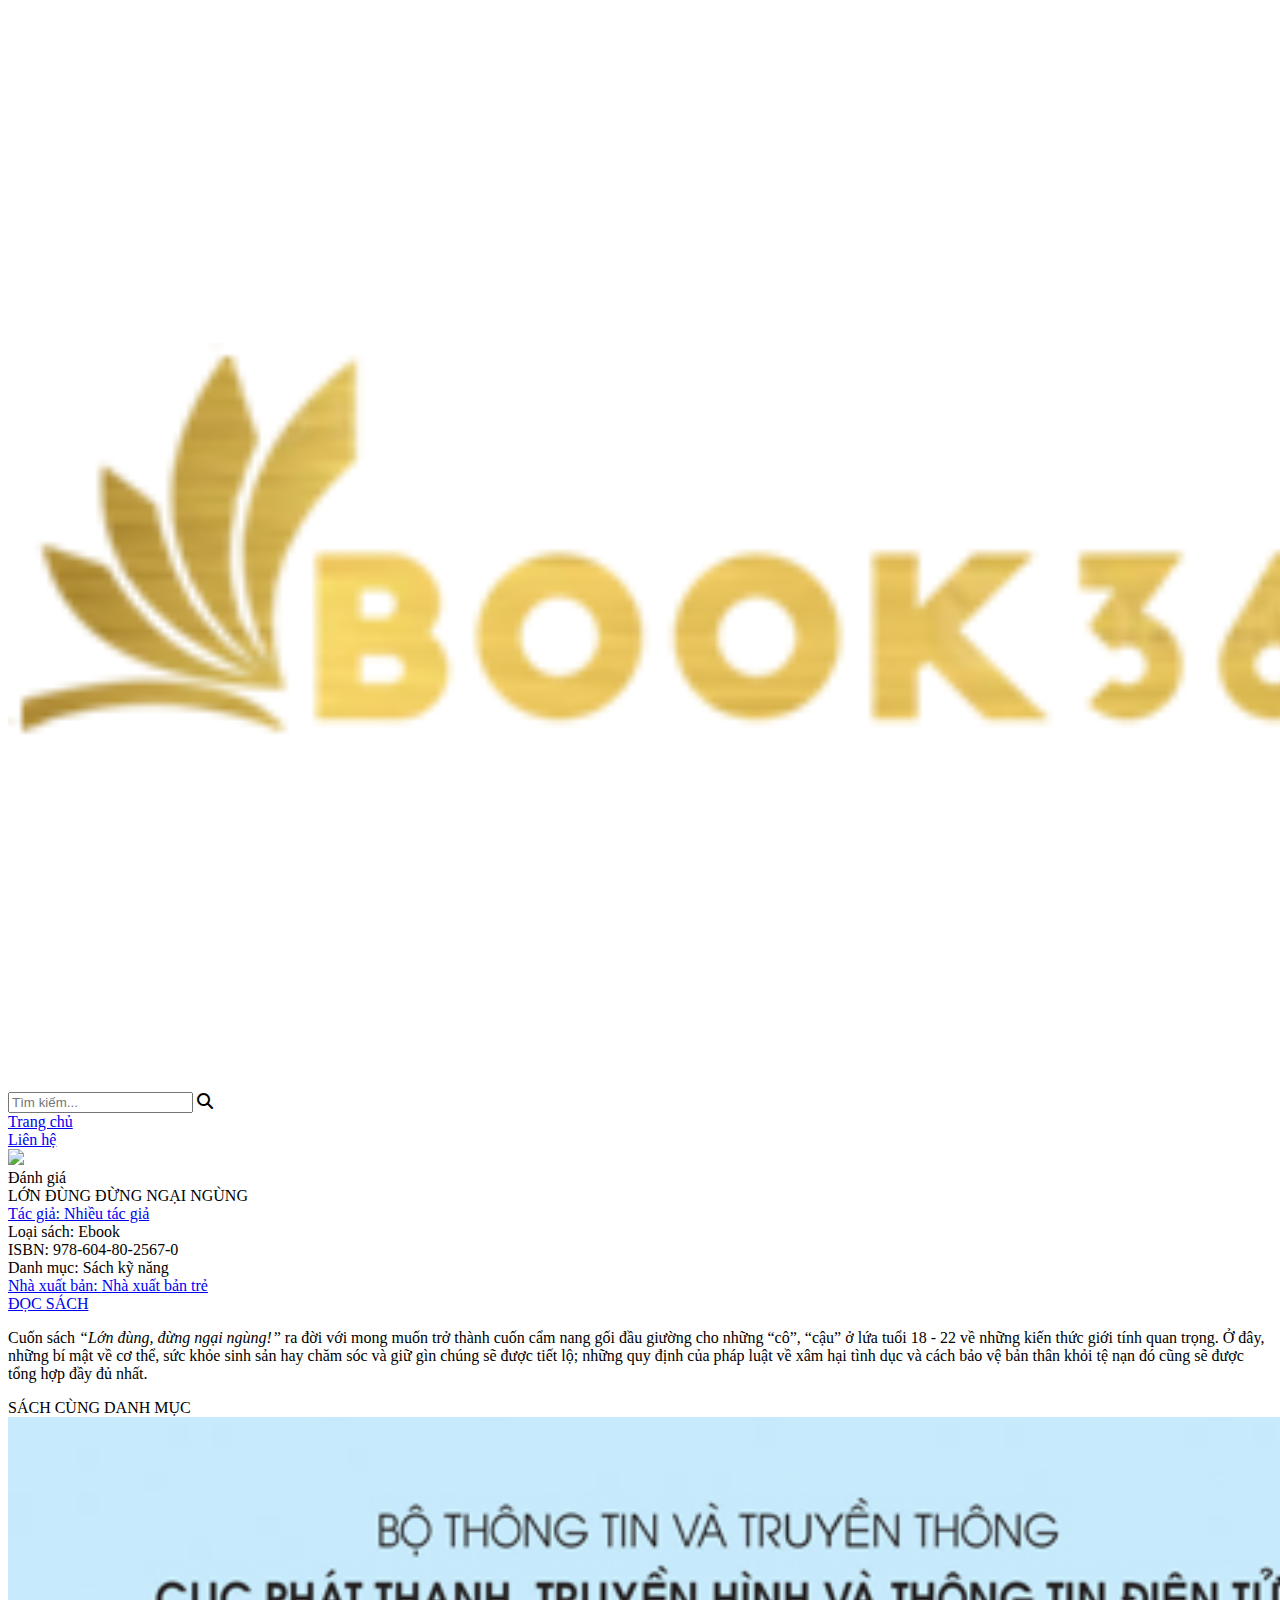
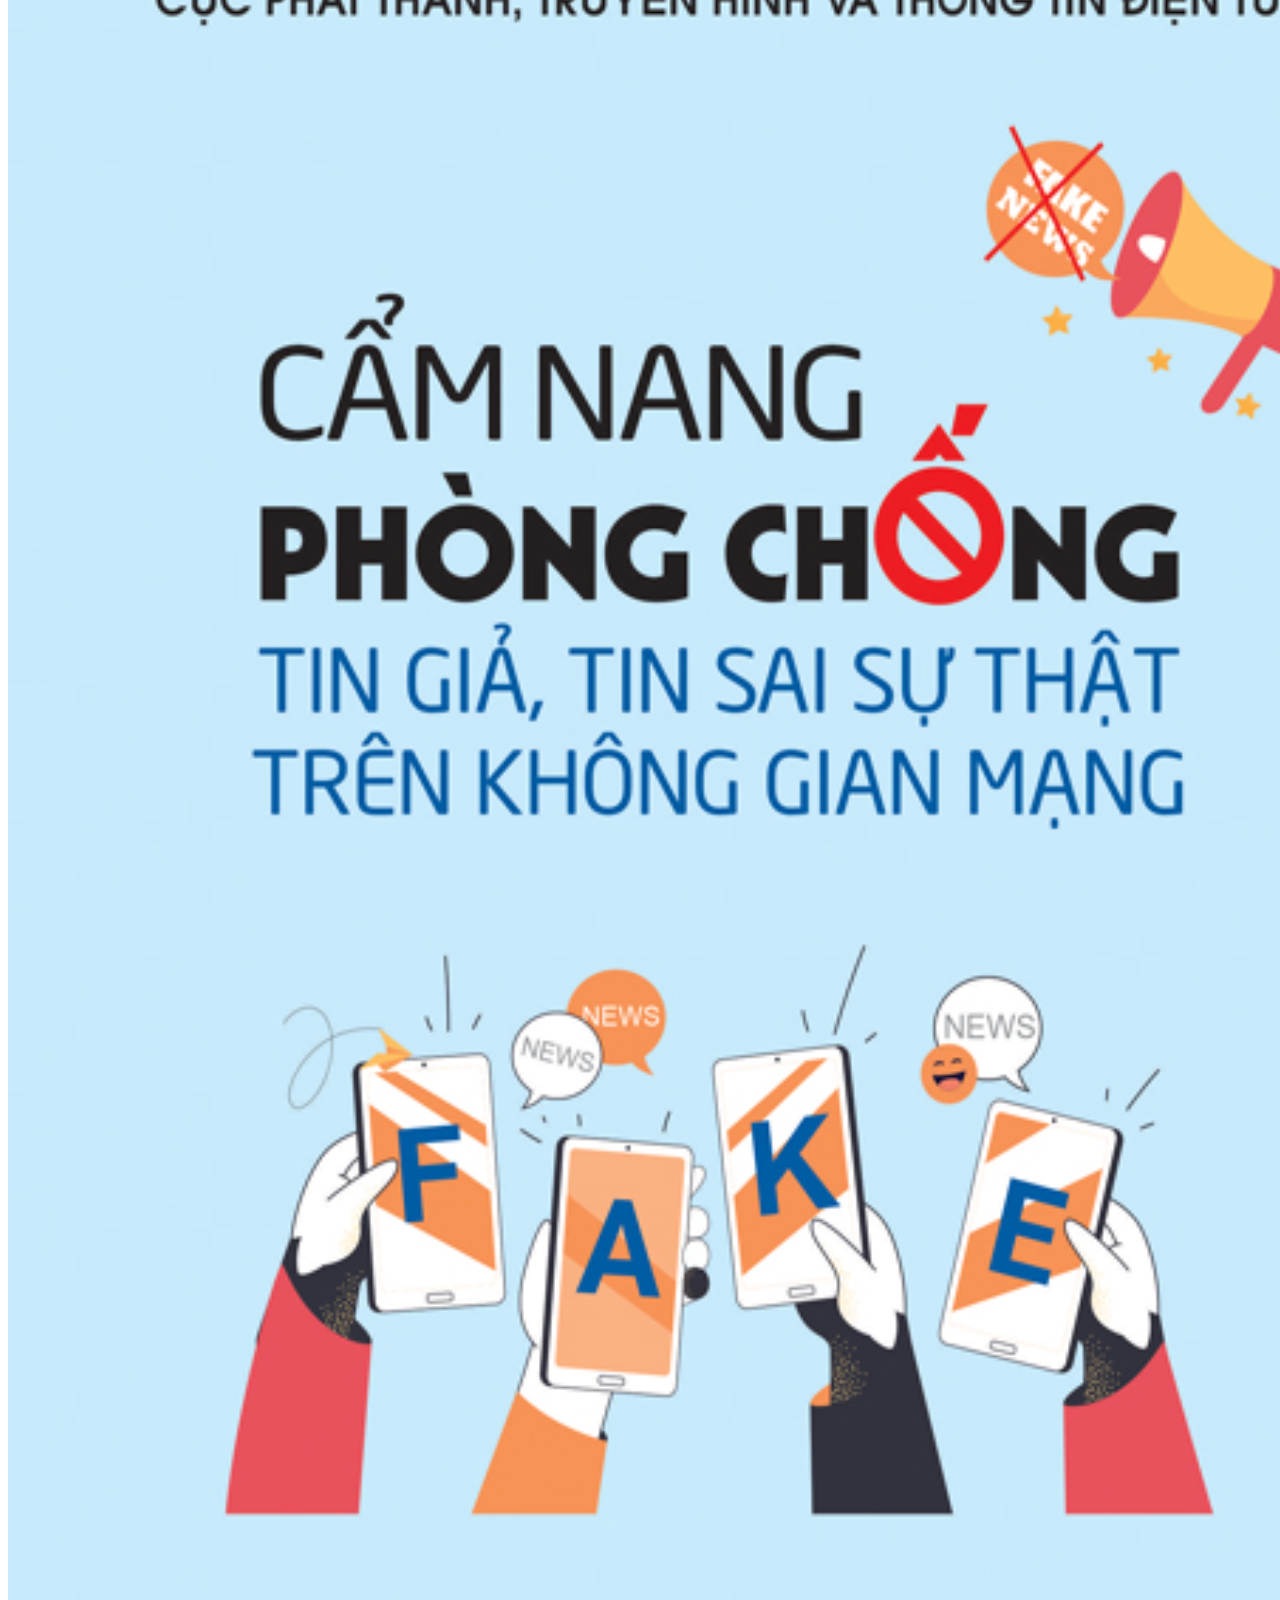
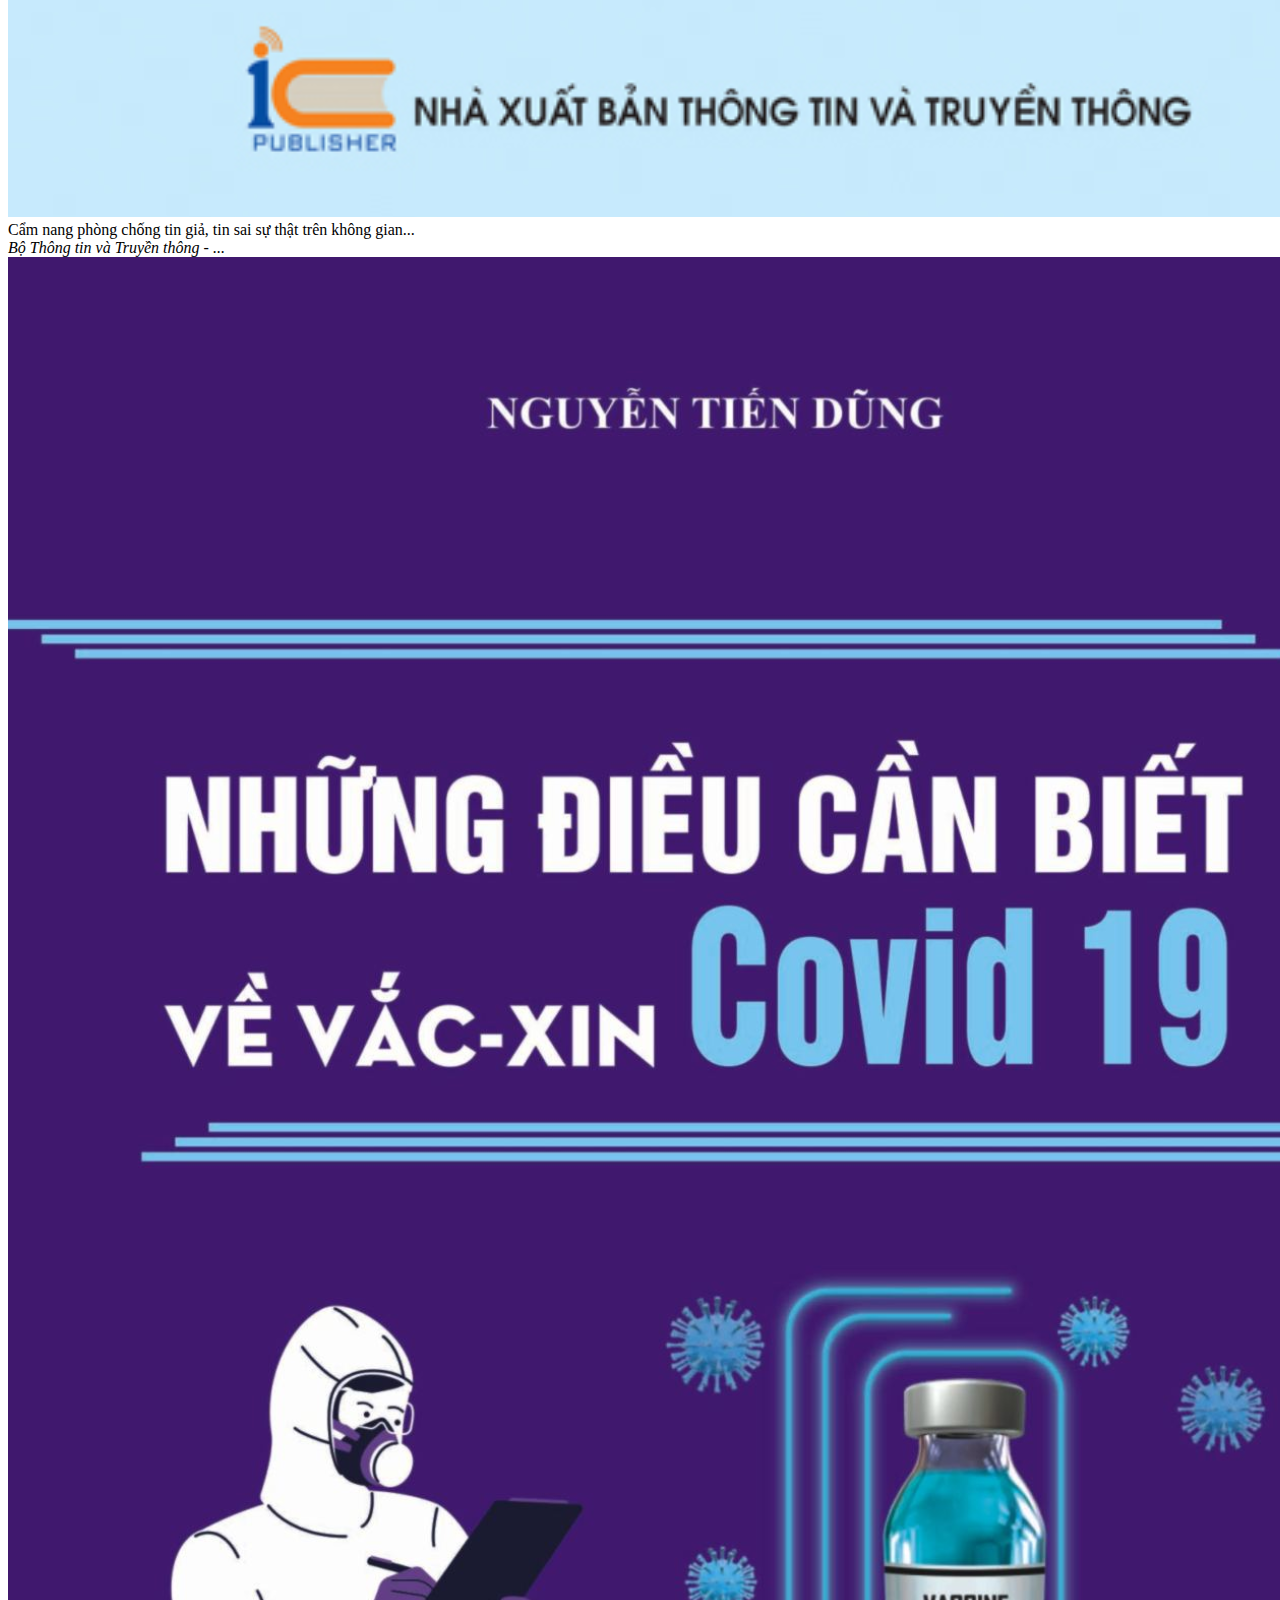
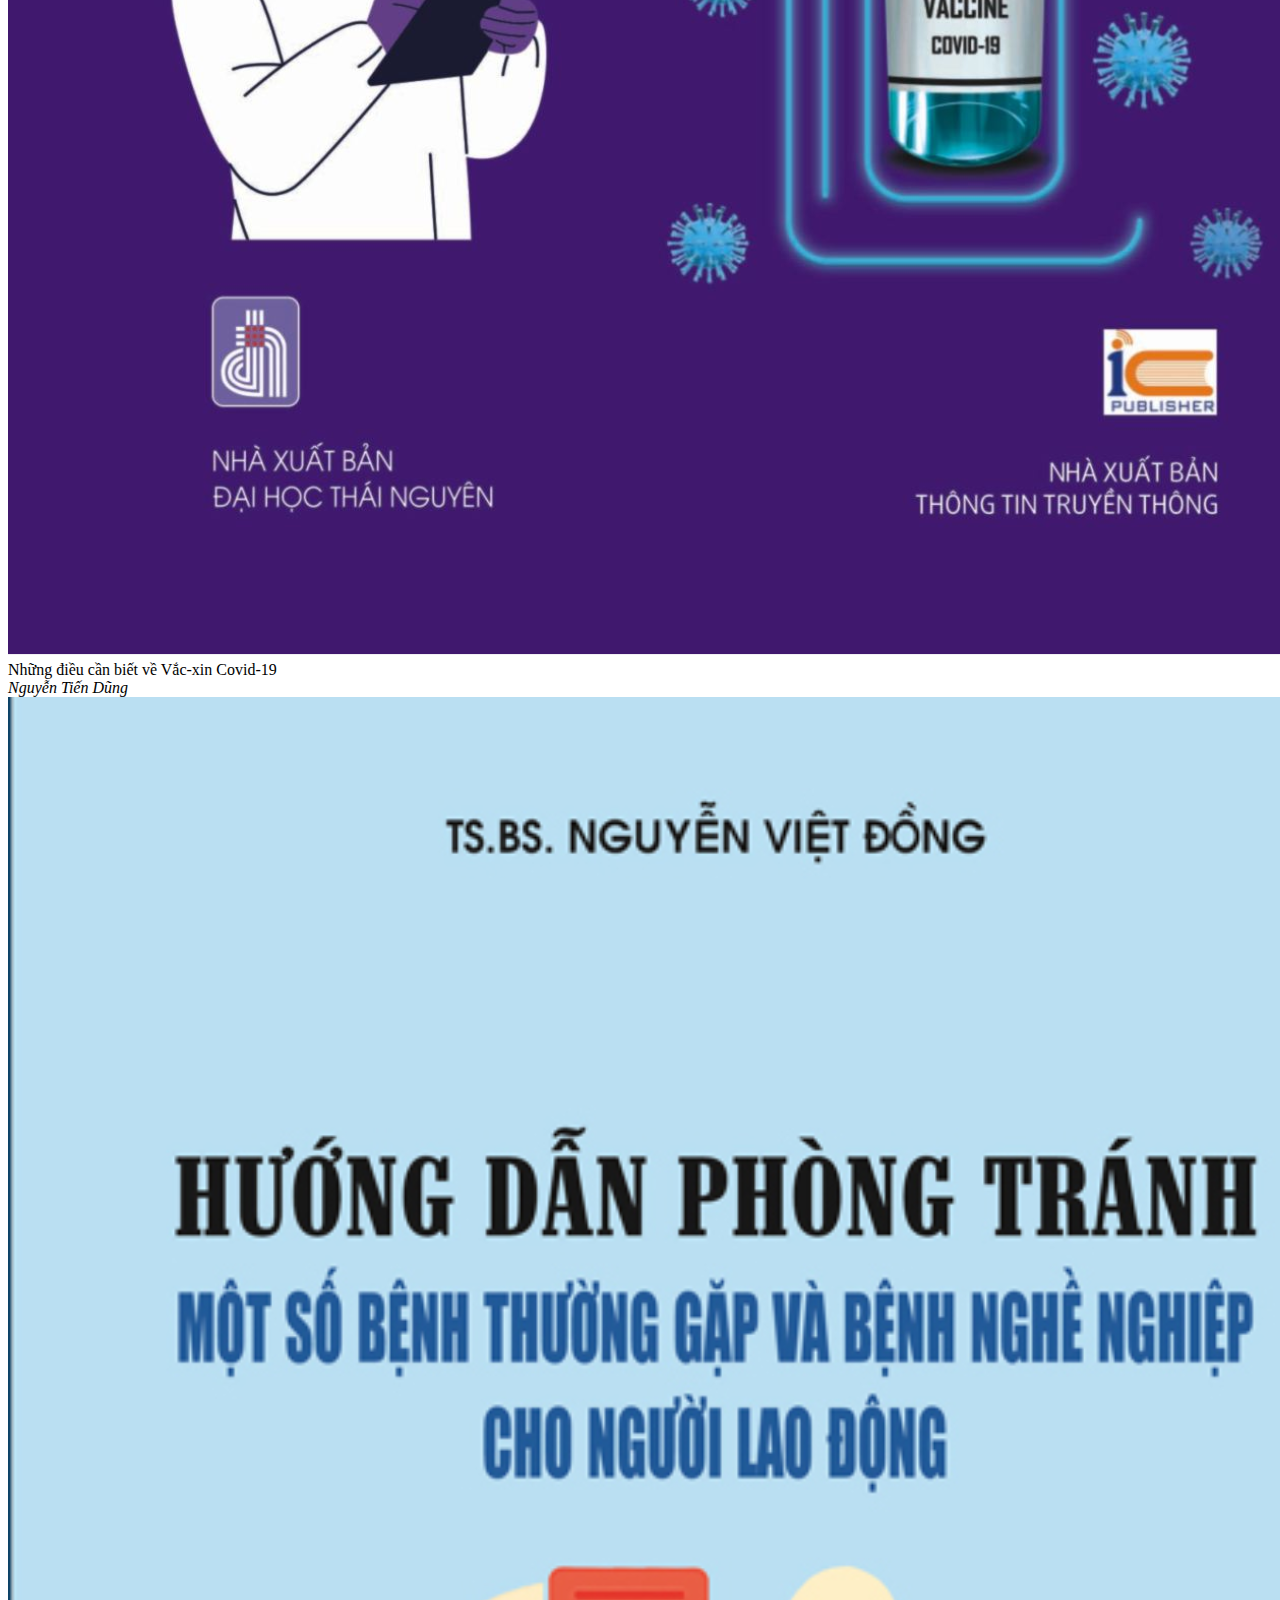
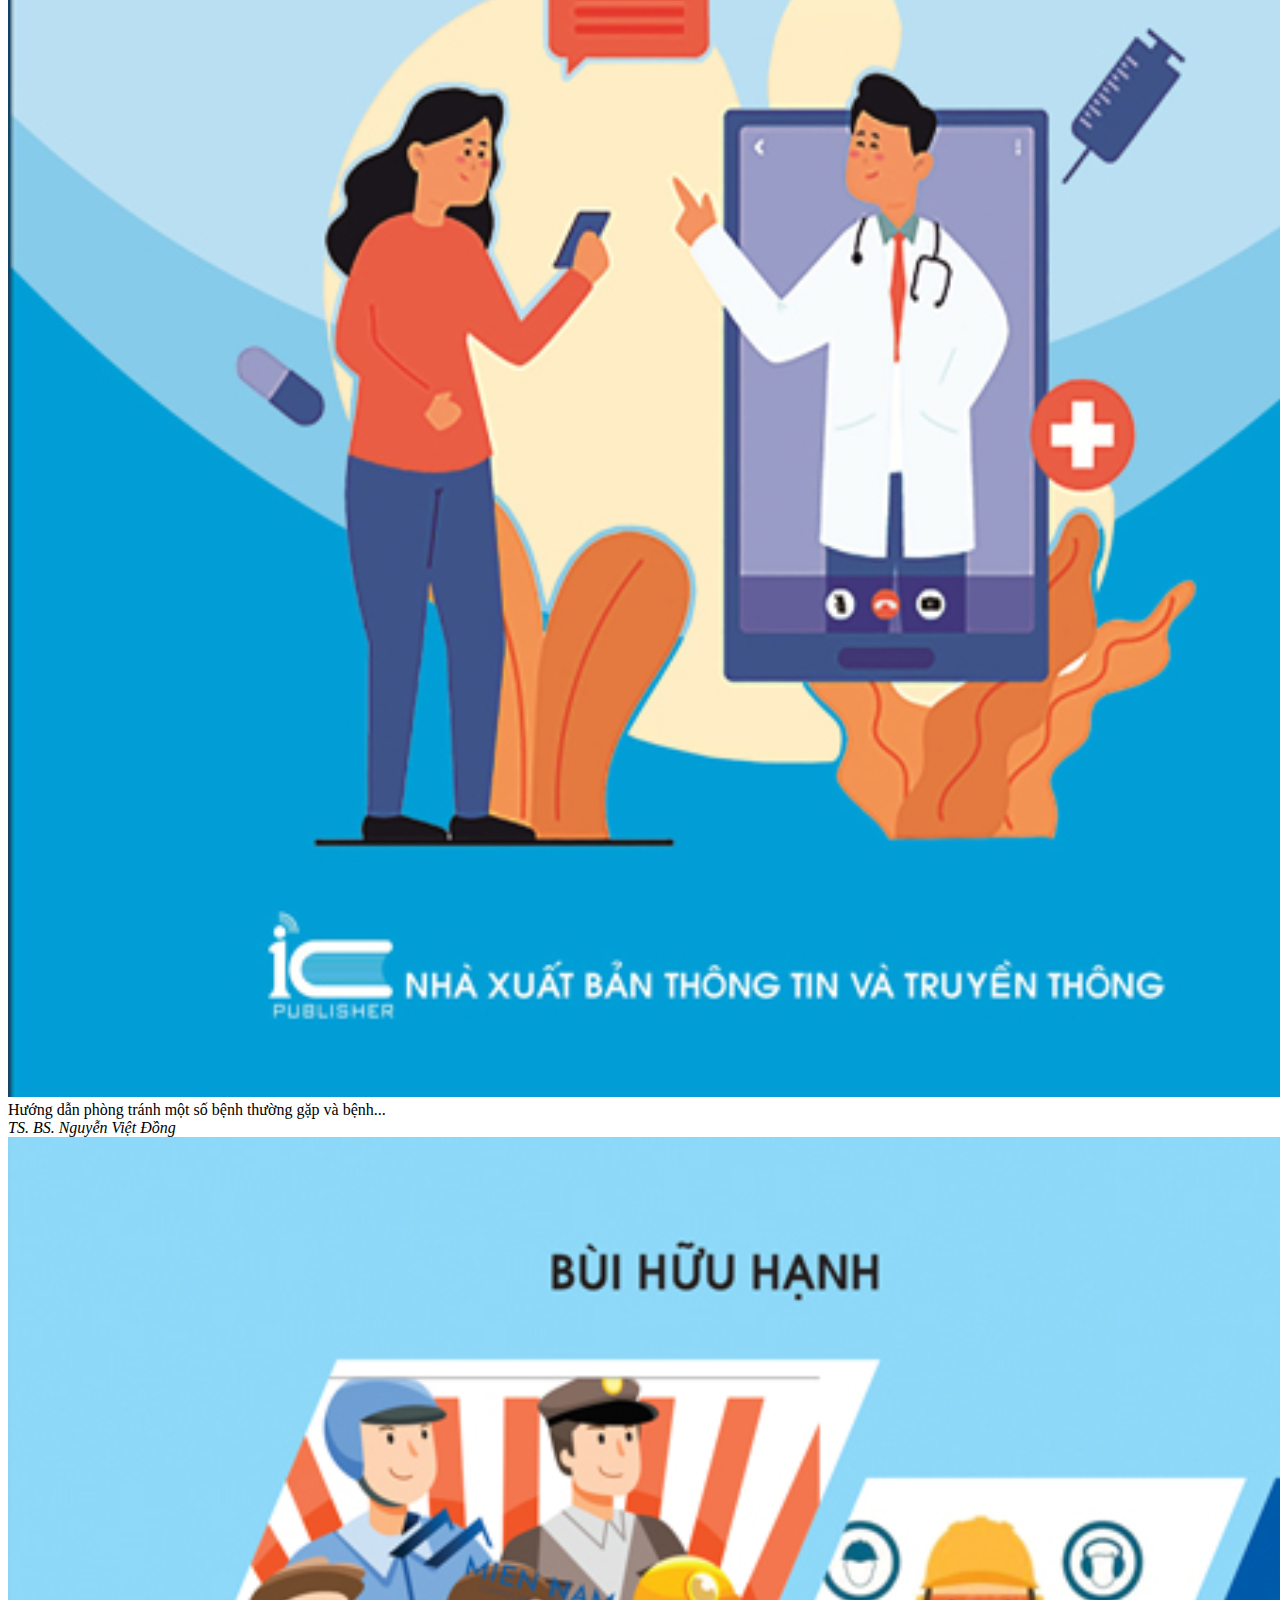
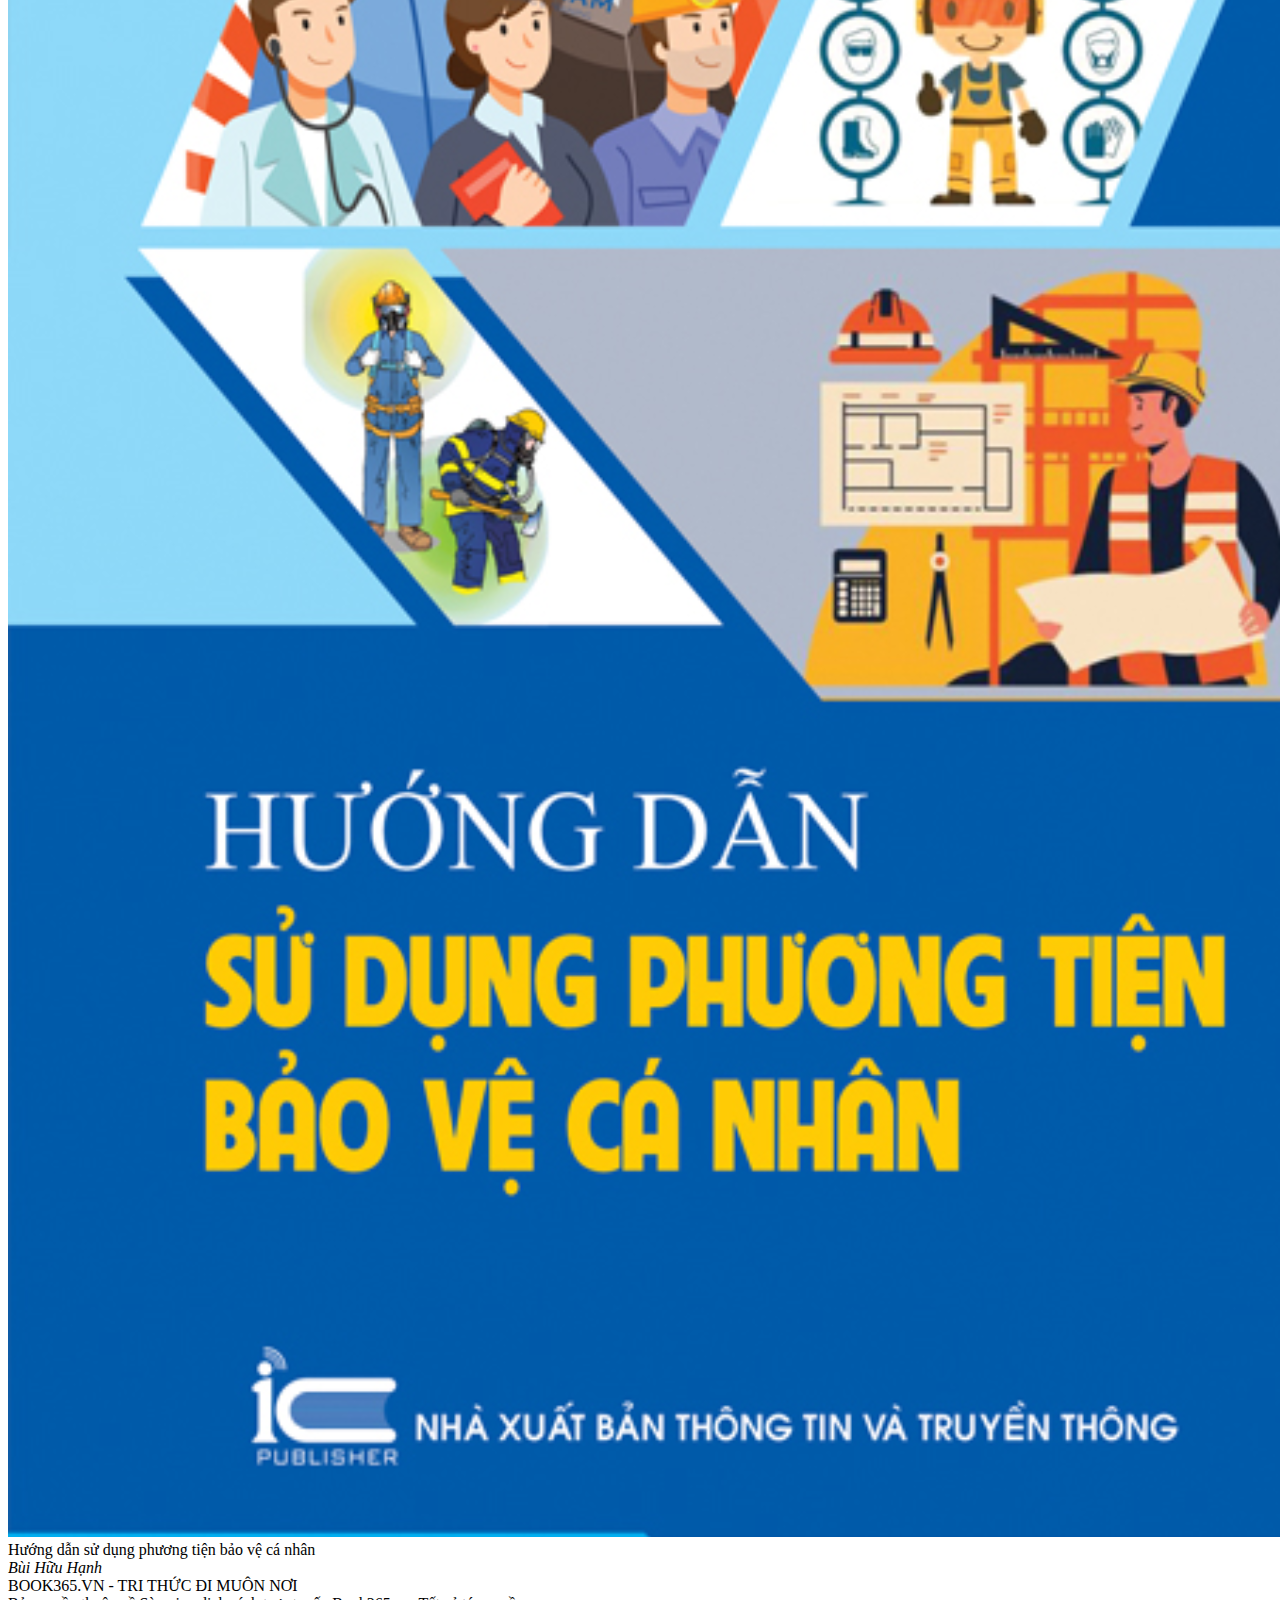
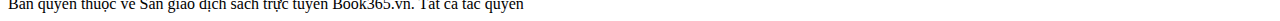
==== index.html @ 32c190b8 "feat: freelance giang ajc" ====
<!DOCTYPE html>
<html lang="en">
  <head>
    <meta charset="UTF-8" />
    <meta name="viewport" content="width=device-width, initial-scale=1.0" />
    <title>Trang chủ</title>
    <link rel="icon" type="image/x-icon" href="./packages/images/favicon.ico" />
    <link rel="stylesheet" href="./packages/css/global/icon.css" />
    <link
      rel="stylesheet"
      href="https://cdnjs.cloudflare.com/ajax/libs/font-awesome/6.4.0/css/all.min.css"
    />

    <script src="https://cdn.tailwindcss.com"></script>
  </head>

  <body>
    <div id="wrapper" class="container mx-auto">
      <div id="header" class="flex justify-between h-20 w-full">
        <div id="logo">
          <img src="./packages/images/logo.png" class="h-full" />
        </div>

        <div id="search-box" class="py-5 w-96 flex justify-center items-center">
          <input
            type="text"
            placeholder="Tìm kiếm..."
            class="w-full h-full border rounded-full px-2 border-none bg-gray-300 text-black"
          />
          <i
            class="fa-solid fa-magnifying-glass rounded-full bg-black text-white text-2xl h-full aspect-square flex justify-center items-center ml-2 cursor-pointer"
          ></i>
        </div>

        <div id="right-option" class="h-full flex justify-center items-center">
          <a href="/">
            <div
              class="px-4 py-2 bg-red-800 text-white font-bold border border-red-500 mr-2"
            >
              Trang chủ
            </div>
          </a>

          <a href="/contact.html" class="">
            <div
              class="px-4 py-2 bg-red-800 text-white font-bold border border-red-500"
            >
              Liên hệ
            </div>
          </a>
        </div>
      </div>

      <div id="container" class="w-full p-10 mt-12 rounded-xl bg-[#FFF5DA]">
        <div id="main-book" class="w-full flex">
          <div id="book-cover" class="w-1/3">
            <img src="./packages/images/cover/cover-1.png" />
            <div class="text-center mt-8">
              <span
                class="inline-block px-4 py-2 bg-gradient-to-r from-red-500 to-orange-400 text-white text-xl font-bold"
                >Đánh giá</span
              >
            </div>
          </div>

          <div id="book-info" class="ml-16 w-2/3 text-xl">
            <div class="text-4xl font-bold">LỚN ĐÙNG ĐỪNG NGẠI NGÙNG</div>

            <a href="/authors.html">
              <div class="my-3">
                Tác giả:
                <span
                  class="inline-block px-4 py-2 bg-gradient-to-r from-red-500 to-orange-400 text-white text-xl font-bold rounded-full"
                  >Nhiều tác giả</span
                >
              </div>
            </a>
            <div class="my-3">Loại sách: <span>Ebook</span></div>
            <div class="my-3">ISBN: 978-604-80-2567-0</div>
            <div class="my-3">Danh mục: Sách kỹ năng</div>

            <a href="/publisher.html">
              <div class="my-4">
                Nhà xuất bản:
                <span
                  class="inline-block px-4 py-2 bg-gradient-to-r from-red-500 to-orange-400 text-white text-xl font-bold rounded-full"
                  >Nhà xuất bản trẻ</span
                >
              </div>
            </a>

            <a href="/">
              <div
                class="inline-block my-4 px-4 py-2 bg-gradient-to-r from-orange-500 to-orange-400 text-white text-3xl font-bold rounded-full"
              >
                ĐỌC SÁCH
              </div>
            </a>

            <div>
              <p class="text-justify">
                Cuốn sách
                <i class="font-bold">“Lớn đùng, đừng ngại ngùng!” </i>ra đời với
                mong muốn trở thành cuốn cẩm nang gối đầu giường cho những “cô”,
                “cậu” ở lứa tuổi 18 - 22 về những kiến thức giới tính quan
                trọng. Ở đây, những bí mật về cơ thể, sức khỏe sinh sản hay chăm
                sóc và giữ gìn chúng sẽ được tiết lộ; những quy định của pháp
                luật về xâm hại tình dục và cách bảo vệ bản thân khỏi tệ nạn đó
                cũng sẽ được tổng hợp đầy đủ nhất.
              </p>
            </div>
          </div>
        </div>
      </div>

      <!-- For the library of this sites -->
      <div id="book-list" class="mt-16">
        <div>
          <span
            class="inline-block px-6 py-4 rounded-full bg-gradient-to-r from-red-500 to-orange-400 text-white text-3xl font-bold"
            >SÁCH CÙNG DANH MỤC</span
          >
        </div>

        <div class="flex mt-12">
          <div class="w-1/4 px-6">
            <img src="./packages/images/book-list/1.png" />
            <div class="text-xl font-semibold">
              Cẩm nang phòng chống tin giả, tin sai sự thật trên không gian...
            </div>
            <div>
              <i class="text-lg text-gray-600"
                >Bộ Thông tin và Truyền thông - ...</i
              >
            </div>
          </div>

          <div class="w-1/4 px-6">
            <img src="./packages/images/book-list/2.png" />
            <div class="text-xl font-semibold">
              Những điều cần biết về Vắc-xin Covid-19
            </div>
            <div>
              <i class="text-lg text-gray-600">Nguyễn Tiến Dũng</i>
            </div>
          </div>

          <div class="w-1/4 px-6">
            <img src="./packages/images/book-list/3.png" />
            <div class="text-xl font-semibold">
              Hướng dẫn phòng tránh một số bệnh thường gặp và bệnh...
            </div>
            <div>
              <i class="text-lg text-gray-600">TS. BS. Nguyễn Việt Đồng</i>
            </div>
          </div>

          <div class="w-1/4 px-6">
            <img src="./packages/images/book-list/4.png" />
            <div class="text-xl font-semibold">
              Hướng dẫn sử dụng phương tiện bảo vệ cá nhân
            </div>
            <div>
              <i class="text-lg text-gray-600">Bùi Hữu Hạnh</i>
            </div>
          </div>
        </div>
      </div>
    </div>

    <div
      id="footer"
      class="w-full h-40 mt-20 bg-[#FFF5DA] flex flex-col justify-center items-center text-2xl text-red-800 font-bold"
    >
      <div>BOOK365.VN - TRI THỨC ĐI MUÔN NƠI</div>
      <div>
        Bản quyền thuộc về Sàn giao dịch sách trực tuyến Book365.vn. Tất cả tác
        quyền
      </div>
    </div>
  </body>
</html>
---- packages/css/global/icon.css ----
@font-face {
  font-family: "themify";
  src: url("fonts/themify.eot?-fvbane");
  src: url("fonts/themify.eot?#iefix-fvbane") format("embedded-opentype"),
    url("fonts/themify.woff?-fvbane") format("woff"),
    url("fonts/themify.ttf?-fvbane") format("truetype"),
    url("fonts/themify.svg?-fvbane#themify") format("svg");
  font-weight: normal;
  font-style: normal;
}

[class^="ti-"],
[class*=" ti-"] {
  font-family: "themify";
  speak: none;
  font-style: normal;
  font-weight: normal;
  font-variant: normal;
  text-transform: none;
  line-height: 1;

  /* Better Font Rendering =========== */
  -webkit-font-smoothing: antialiased;
  -moz-osx-font-smoothing: grayscale;
}

.ti-wand:before {
  content: "\e600";
}
.ti-volume:before {
  content: "\e601";
}
.ti-user:before {
  content: "\e602";
}
.ti-unlock:before {
  content: "\e603";
}
.ti-unlink:before {
  content: "\e604";
}
.ti-trash:before {
  content: "\e605";
}
.ti-thought:before {
  content: "\e606";
}
.ti-target:before {
  content: "\e607";
}
.ti-tag:before {
  content: "\e608";
}
.ti-tablet:before {
  content: "\e609";
}
.ti-star:before {
  content: "\e60a";
}
.ti-spray:before {
  content: "\e60b";
}
.ti-signal:before {
  content: "\e60c";
}
.ti-shopping-cart:before {
  content: "\e60d";
}
.ti-shopping-cart-full:before {
  content: "\e60e";
}
.ti-settings:before {
  content: "\e60f";
}
.ti-search:before {
  content: "\e610";
}
.ti-zoom-in:before {
  content: "\e611";
}
.ti-zoom-out:before {
  content: "\e612";
}
.ti-cut:before {
  content: "\e613";
}
.ti-ruler:before {
  content: "\e614";
}
.ti-ruler-pencil:before {
  content: "\e615";
}
.ti-ruler-alt:before {
  content: "\e616";
}
.ti-bookmark:before {
  content: "\e617";
}
.ti-bookmark-alt:before {
  content: "\e618";
}
.ti-reload:before {
  content: "\e619";
}
.ti-plus:before {
  content: "\e61a";
}
.ti-pin:before {
  content: "\e61b";
}
.ti-pencil:before {
  content: "\e61c";
}
.ti-pencil-alt:before {
  content: "\e61d";
}
.ti-paint-roller:before {
  content: "\e61e";
}
.ti-paint-bucket:before {
  content: "\e61f";
}
.ti-na:before {
  content: "\e620";
}
.ti-mobile:before {
  content: "\e621";
}
.ti-minus:before {
  content: "\e622";
}
.ti-medall:before {
  content: "\e623";
}
.ti-medall-alt:before {
  content: "\e624";
}
.ti-marker:before {
  content: "\e625";
}
.ti-marker-alt:before {
  content: "\e626";
}
.ti-arrow-up:before {
  content: "\e627";
}
.ti-arrow-right:before {
  content: "\e628";
}
.ti-arrow-left:before {
  content: "\e629";
}
.ti-arrow-down:before {
  content: "\e62a";
}
.ti-lock:before {
  content: "\e62b";
}
.ti-location-arrow:before {
  content: "\e62c";
}
.ti-link:before {
  content: "\e62d";
}
.ti-layout:before {
  content: "\e62e";
}
.ti-layers:before {
  content: "\e62f";
}
.ti-layers-alt:before {
  content: "\e630";
}
.ti-key:before {
  content: "\e631";
}
.ti-import:before {
  content: "\e632";
}
.ti-image:before {
  content: "\e633";
}
.ti-heart:before {
  content: "\e634";
}
.ti-heart-broken:before {
  content: "\e635";
}
.ti-hand-stop:before {
  content: "\e636";
}
.ti-hand-open:before {
  content: "\e637";
}
.ti-hand-drag:before {
  content: "\e638";
}
.ti-folder:before {
  content: "\e639";
}
.ti-flag:before {
  content: "\e63a";
}
.ti-flag-alt:before {
  content: "\e63b";
}
.ti-flag-alt-2:before {
  content: "\e63c";
}
.ti-eye:before {
  content: "\e63d";
}
.ti-export:before {
  content: "\e63e";
}
.ti-exchange-vertical:before {
  content: "\e63f";
}
.ti-desktop:before {
  content: "\e640";
}
.ti-cup:before {
  content: "\e641";
}
.ti-crown:before {
  content: "\e642";
}
.ti-comments:before {
  content: "\e643";
}
.ti-comment:before {
  content: "\e644";
}
.ti-comment-alt:before {
  content: "\e645";
}
.ti-close:before {
  content: "\e646";
}
.ti-clip:before {
  content: "\e647";
}
.ti-angle-up:before {
  content: "\e648";
}
.ti-angle-right:before {
  content: "\e649";
}
.ti-angle-left:before {
  content: "\e64a";
}
.ti-angle-down:before {
  content: "\e64b";
}
.ti-check:before {
  content: "\e64c";
}
.ti-check-box:before {
  content: "\e64d";
}
.ti-camera:before {
  content: "\e64e";
}
.ti-announcement:before {
  content: "\e64f";
}
.ti-brush:before {
  content: "\e650";
}
.ti-briefcase:before {
  content: "\e651";
}
.ti-bolt:before {
  content: "\e652";
}
.ti-bolt-alt:before {
  content: "\e653";
}
.ti-blackboard:before {
  content: "\e654";
}
.ti-bag:before {
  content: "\e655";
}
.ti-move:before {
  content: "\e656";
}
.ti-arrows-vertical:before {
  content: "\e657";
}
.ti-arrows-horizontal:before {
  content: "\e658";
}
.ti-fullscreen:before {
  content: "\e659";
}
.ti-arrow-top-right:before {
  content: "\e65a";
}
.ti-arrow-top-left:before {
  content: "\e65b";
}
.ti-arrow-circle-up:before {
  content: "\e65c";
}
.ti-arrow-circle-right:before {
  content: "\e65d";
}
.ti-arrow-circle-left:before {
  content: "\e65e";
}
.ti-arrow-circle-down:before {
  content: "\e65f";
}
.ti-angle-double-up:before {
  content: "\e660";
}
.ti-angle-double-right:before {
  content: "\e661";
}
.ti-angle-double-left:before {
  content: "\e662";
}
.ti-angle-double-down:before {
  content: "\e663";
}
.ti-zip:before {
  content: "\e664";
}
.ti-world:before {
  content: "\e665";
}
.ti-wheelchair:before {
  content: "\e666";
}
.ti-view-list:before {
  content: "\e667";
}
.ti-view-list-alt:before {
  content: "\e668";
}
.ti-view-grid:before {
  content: "\e669";
}
.ti-uppercase:before {
  content: "\e66a";
}
.ti-upload:before {
  content: "\e66b";
}
.ti-underline:before {
  content: "\e66c";
}
.ti-truck:before {
  content: "\e66d";
}
.ti-timer:before {
  content: "\e66e";
}
.ti-ticket:before {
  content: "\e66f";
}
.ti-thumb-up:before {
  content: "\e670";
}
.ti-thumb-down:before {
  content: "\e671";
}
.ti-text:before {
  content: "\e672";
}
.ti-stats-up:before {
  content: "\e673";
}
.ti-stats-down:before {
  content: "\e674";
}
.ti-split-v:before {
  content: "\e675";
}
.ti-split-h:before {
  content: "\e676";
}
.ti-smallcap:before {
  content: "\e677";
}
.ti-shine:before {
  content: "\e678";
}
.ti-shift-right:before {
  content: "\e679";
}
.ti-shift-left:before {
  content: "\e67a";
}
.ti-shield:before {
  content: "\e67b";
}
.ti-notepad:before {
  content: "\e67c";
}
.ti-server:before {
  content: "\e67d";
}
.ti-quote-right:before {
  content: "\e67e";
}
.ti-quote-left:before {
  content: "\e67f";
}
.ti-pulse:before {
  content: "\e680";
}
.ti-printer:before {
  content: "\e681";
}
.ti-power-off:before {
  content: "\e682";
}
.ti-plug:before {
  content: "\e683";
}
.ti-pie-chart:before {
  content: "\e684";
}
.ti-paragraph:before {
  content: "\e685";
}
.ti-panel:before {
  content: "\e686";
}
.ti-package:before {
  content: "\e687";
}
.ti-music:before {
  content: "\e688";
}
.ti-music-alt:before {
  content: "\e689";
}
.ti-mouse:before {
  content: "\e68a";
}
.ti-mouse-alt:before {
  content: "\e68b";
}
.ti-money:before {
  content: "\e68c";
}
.ti-microphone:before {
  content: "\e68d";
}
.ti-menu:before {
  content: "\e68e";
}
.ti-menu-alt:before {
  content: "\e68f";
}
.ti-map:before {
  content: "\e690";
}
.ti-map-alt:before {
  content: "\e691";
}
.ti-loop:before {
  content: "\e692";
}
.ti-location-pin:before {
  content: "\e693";
}
.ti-list:before {
  content: "\e694";
}
.ti-light-bulb:before {
  content: "\e695";
}
.ti-Italic:before {
  content: "\e696";
}
.ti-info:before {
  content: "\e697";
}
.ti-infinite:before {
  content: "\e698";
}
.ti-id-badge:before {
  content: "\e699";
}
.ti-hummer:before {
  content: "\e69a";
}
.ti-home:before {
  content: "\e69b";
}
.ti-help:before {
  content: "\e69c";
}
.ti-headphone:before {
  content: "\e69d";
}
.ti-harddrives:before {
  content: "\e69e";
}
.ti-harddrive:before {
  content: "\e69f";
}
.ti-gift:before {
  content: "\e6a0";
}
.ti-game:before {
  content: "\e6a1";
}
.ti-filter:before {
  content: "\e6a2";
}
.ti-files:before {
  content: "\e6a3";
}
.ti-file:before {
  content: "\e6a4";
}
.ti-eraser:before {
  content: "\e6a5";
}
.ti-envelope:before {
  content: "\e6a6";
}
.ti-download:before {
  content: "\e6a7";
}
.ti-direction:before {
  content: "\e6a8";
}
.ti-direction-alt:before {
  content: "\e6a9";
}
.ti-dashboard:before {
  content: "\e6aa";
}
.ti-control-stop:before {
  content: "\e6ab";
}
.ti-control-shuffle:before {
  content: "\e6ac";
}
.ti-control-play:before {
  content: "\e6ad";
}
.ti-control-pause:before {
  content: "\e6ae";
}
.ti-control-forward:before {
  content: "\e6af";
}
.ti-control-backward:before {
  content: "\e6b0";
}
.ti-cloud:before {
  content: "\e6b1";
}
.ti-cloud-up:before {
  content: "\e6b2";
}
.ti-cloud-down:before {
  content: "\e6b3";
}
.ti-clipboard:before {
  content: "\e6b4";
}
.ti-car:before {
  content: "\e6b5";
}
.ti-calendar:before {
  content: "\e6b6";
}
.ti-book:before {
  content: "\e6b7";
}
.ti-bell:before {
  content: "\e6b8";
}
.ti-basketball:before {
  content: "\e6b9";
}
.ti-bar-chart:before {
  content: "\e6ba";
}
.ti-bar-chart-alt:before {
  content: "\e6bb";
}
.ti-back-right:before {
  content: "\e6bc";
}
.ti-back-left:before {
  content: "\e6bd";
}
.ti-arrows-corner:before {
  content: "\e6be";
}
.ti-archive:before {
  content: "\e6bf";
}
.ti-anchor:before {
  content: "\e6c0";
}
.ti-align-right:before {
  content: "\e6c1";
}
.ti-align-left:before {
  content: "\e6c2";
}
.ti-align-justify:before {
  content: "\e6c3";
}
.ti-align-center:before {
  content: "\e6c4";
}
.ti-alert:before {
  content: "\e6c5";
}
.ti-alarm-clock:before {
  content: "\e6c6";
}
.ti-agenda:before {
  content: "\e6c7";
}
.ti-write:before {
  content: "\e6c8";
}
.ti-window:before {
  content: "\e6c9";
}
.ti-widgetized:before {
  content: "\e6ca";
}
.ti-widget:before {
  content: "\e6cb";
}
.ti-widget-alt:before {
  content: "\e6cc";
}
.ti-wallet:before {
  content: "\e6cd";
}
.ti-video-clapper:before {
  content: "\e6ce";
}
.ti-video-camera:before {
  content: "\e6cf";
}
.ti-vector:before {
  content: "\e6d0";
}
.ti-themify-logo:before {
  content: "\e6d1";
}
.ti-themify-favicon:before {
  content: "\e6d2";
}
.ti-themify-favicon-alt:before {
  content: "\e6d3";
}
.ti-support:before {
  content: "\e6d4";
}
.ti-stamp:before {
  content: "\e6d5";
}
.ti-split-v-alt:before {
  content: "\e6d6";
}
.ti-slice:before {
  content: "\e6d7";
}
.ti-shortcode:before {
  content: "\e6d8";
}
.ti-shift-right-alt:before {
  content: "\e6d9";
}
.ti-shift-left-alt:before {
  content: "\e6da";
}
.ti-ruler-alt-2:before {
  content: "\e6db";
}
.ti-receipt:before {
  content: "\e6dc";
}
.ti-pin2:before {
  content: "\e6dd";
}
.ti-pin-alt:before {
  content: "\e6de";
}
.ti-pencil-alt2:before {
  content: "\e6df";
}
.ti-palette:before {
  content: "\e6e0";
}
.ti-more:before {
  content: "\e6e1";
}
.ti-more-alt:before {
  content: "\e6e2";
}
.ti-microphone-alt:before {
  content: "\e6e3";
}
.ti-magnet:before {
  content: "\e6e4";
}
.ti-line-double:before {
  content: "\e6e5";
}
.ti-line-dotted:before {
  content: "\e6e6";
}
.ti-line-dashed:before {
  content: "\e6e7";
}
.ti-layout-width-full:before {
  content: "\e6e8";
}
.ti-layout-width-default:before {
  content: "\e6e9";
}
.ti-layout-width-default-alt:before {
  content: "\e6ea";
}
.ti-layout-tab:before {
  content: "\e6eb";
}
.ti-layout-tab-window:before {
  content: "\e6ec";
}
.ti-layout-tab-v:before {
  content: "\e6ed";
}
.ti-layout-tab-min:before {
  content: "\e6ee";
}
.ti-layout-slider:before {
  content: "\e6ef";
}
.ti-layout-slider-alt:before {
  content: "\e6f0";
}
.ti-layout-sidebar-right:before {
  content: "\e6f1";
}
.ti-layout-sidebar-none:before {
  content: "\e6f2";
}
.ti-layout-sidebar-left:before {
  content: "\e6f3";
}
.ti-layout-placeholder:before {
  content: "\e6f4";
}
.ti-layout-menu:before {
  content: "\e6f5";
}
.ti-layout-menu-v:before {
  content: "\e6f6";
}
.ti-layout-menu-separated:before {
  content: "\e6f7";
}
.ti-layout-menu-full:before {
  content: "\e6f8";
}
.ti-layout-media-right-alt:before {
  content: "\e6f9";
}
.ti-layout-media-right:before {
  content: "\e6fa";
}
.ti-layout-media-overlay:before {
  content: "\e6fb";
}
.ti-layout-media-overlay-alt:before {
  content: "\e6fc";
}
.ti-layout-media-overlay-alt-2:before {
  content: "\e6fd";
}
.ti-layout-media-left-alt:before {
  content: "\e6fe";
}
.ti-layout-media-left:before {
  content: "\e6ff";
}
.ti-layout-media-center-alt:before {
  content: "\e700";
}
.ti-layout-media-center:before {
  content: "\e701";
}
.ti-layout-list-thumb:before {
  content: "\e702";
}
.ti-layout-list-thumb-alt:before {
  content: "\e703";
}
.ti-layout-list-post:before {
  content: "\e704";
}
.ti-layout-list-large-image:before {
  content: "\e705";
}
.ti-layout-line-solid:before {
  content: "\e706";
}
.ti-layout-grid4:before {
  content: "\e707";
}
.ti-layout-grid3:before {
  content: "\e708";
}
.ti-layout-grid2:before {
  content: "\e709";
}
.ti-layout-grid2-thumb:before {
  content: "\e70a";
}
.ti-layout-cta-right:before {
  content: "\e70b";
}
.ti-layout-cta-left:before {
  content: "\e70c";
}
.ti-layout-cta-center:before {
  content: "\e70d";
}
.ti-layout-cta-btn-right:before {
  content: "\e70e";
}
.ti-layout-cta-btn-left:before {
  content: "\e70f";
}
.ti-layout-column4:before {
  content: "\e710";
}
.ti-layout-column3:before {
  content: "\e711";
}
.ti-layout-column2:before {
  content: "\e712";
}
.ti-layout-accordion-separated:before {
  content: "\e713";
}
.ti-layout-accordion-merged:before {
  content: "\e714";
}
.ti-layout-accordion-list:before {
  content: "\e715";
}
.ti-ink-pen:before {
  content: "\e716";
}
.ti-info-alt:before {
  content: "\e717";
}
.ti-help-alt:before {
  content: "\e718";
}
.ti-headphone-alt:before {
  content: "\e719";
}
.ti-hand-point-up:before {
  content: "\e71a";
}
.ti-hand-point-right:before {
  content: "\e71b";
}
.ti-hand-point-left:before {
  content: "\e71c";
}
.ti-hand-point-down:before {
  content: "\e71d";
}
.ti-gallery:before {
  content: "\e71e";
}
.ti-face-smile:before {
  content: "\e71f";
}
.ti-face-sad:before {
  content: "\e720";
}
.ti-credit-card:before {
  content: "\e721";
}
.ti-control-skip-forward:before {
  content: "\e722";
}
.ti-control-skip-backward:before {
  content: "\e723";
}
.ti-control-record:before {
  content: "\e724";
}
.ti-control-eject:before {
  content: "\e725";
}
.ti-comments-smiley:before {
  content: "\e726";
}
.ti-brush-alt:before {
  content: "\e727";
}
.ti-youtube:before {
  content: "\e728";
}
.ti-vimeo:before {
  content: "\e729";
}
.ti-twitter:before {
  content: "\e72a";
}
.ti-time:before {
  content: "\e72b";
}
.ti-tumblr:before {
  content: "\e72c";
}
.ti-skype:before {
  content: "\e72d";
}
.ti-share:before {
  content: "\e72e";
}
.ti-share-alt:before {
  content: "\e72f";
}
.ti-rocket:before {
  content: "\e730";
}
.ti-pinterest:before {
  content: "\e731";
}
.ti-new-window:before {
  content: "\e732";
}
.ti-microsoft:before {
  content: "\e733";
}
.ti-list-ol:before {
  content: "\e734";
}
.ti-linkedin:before {
  content: "\e735";
}
.ti-layout-sidebar-2:before {
  content: "\e736";
}
.ti-layout-grid4-alt:before {
  content: "\e737";
}
.ti-layout-grid3-alt:before {
  content: "\e738";
}
.ti-layout-grid2-alt:before {
  content: "\e739";
}
.ti-layout-column4-alt:before {
  content: "\e73a";
}
.ti-layout-column3-alt:before {
  content: "\e73b";
}
.ti-layout-column2-alt:before {
  content: "\e73c";
}
.ti-instagram:before {
  content: "\e73d";
}
.ti-google:before {
  content: "\e73e";
}
.ti-github:before {
  content: "\e73f";
}
.ti-flickr:before {
  content: "\e740";
}
.ti-facebook:before {
  content: "\e741";
}
.ti-dropbox:before {
  content: "\e742";
}
.ti-dribbble:before {
  content: "\e743";
}
.ti-apple:before {
  content: "\e744";
}
.ti-android:before {
  content: "\e745";
}
.ti-save:before {
  content: "\e746";
}
.ti-save-alt:before {
  content: "\e747";
}
.ti-yahoo:before {
  content: "\e748";
}
.ti-wordpress:before {
  content: "\e749";
}
.ti-vimeo-alt:before {
  content: "\e74a";
}
.ti-twitter-alt:before {
  content: "\e74b";
}
.ti-tumblr-alt:before {
  content: "\e74c";
}
.ti-trello:before {
  content: "\e74d";
}
.ti-stack-overflow:before {
  content: "\e74e";
}
.ti-soundcloud:before {
  content: "\e74f";
}
.ti-sharethis:before {
  content: "\e750";
}
.ti-sharethis-alt:before {
  content: "\e751";
}
.ti-reddit:before {
  content: "\e752";
}
.ti-pinterest-alt:before {
  content: "\e753";
}
.ti-microsoft-alt:before {
  content: "\e754";
}
.ti-linux:before {
  content: "\e755";
}
.ti-jsfiddle:before {
  content: "\e756";
}
.ti-joomla:before {
  content: "\e757";
}
.ti-html5:before {
  content: "\e758";
}
.ti-flickr-alt:before {
  content: "\e759";
}
.ti-email:before {
  content: "\e75a";
}
.ti-drupal:before {
  content: "\e75b";
}
.ti-dropbox-alt:before {
  content: "\e75c";
}
.ti-css3:before {
  content: "\e75d";
}
.ti-rss:before {
  content: "\e75e";
}
.ti-rss-alt:before {
  content: "\e75f";
}
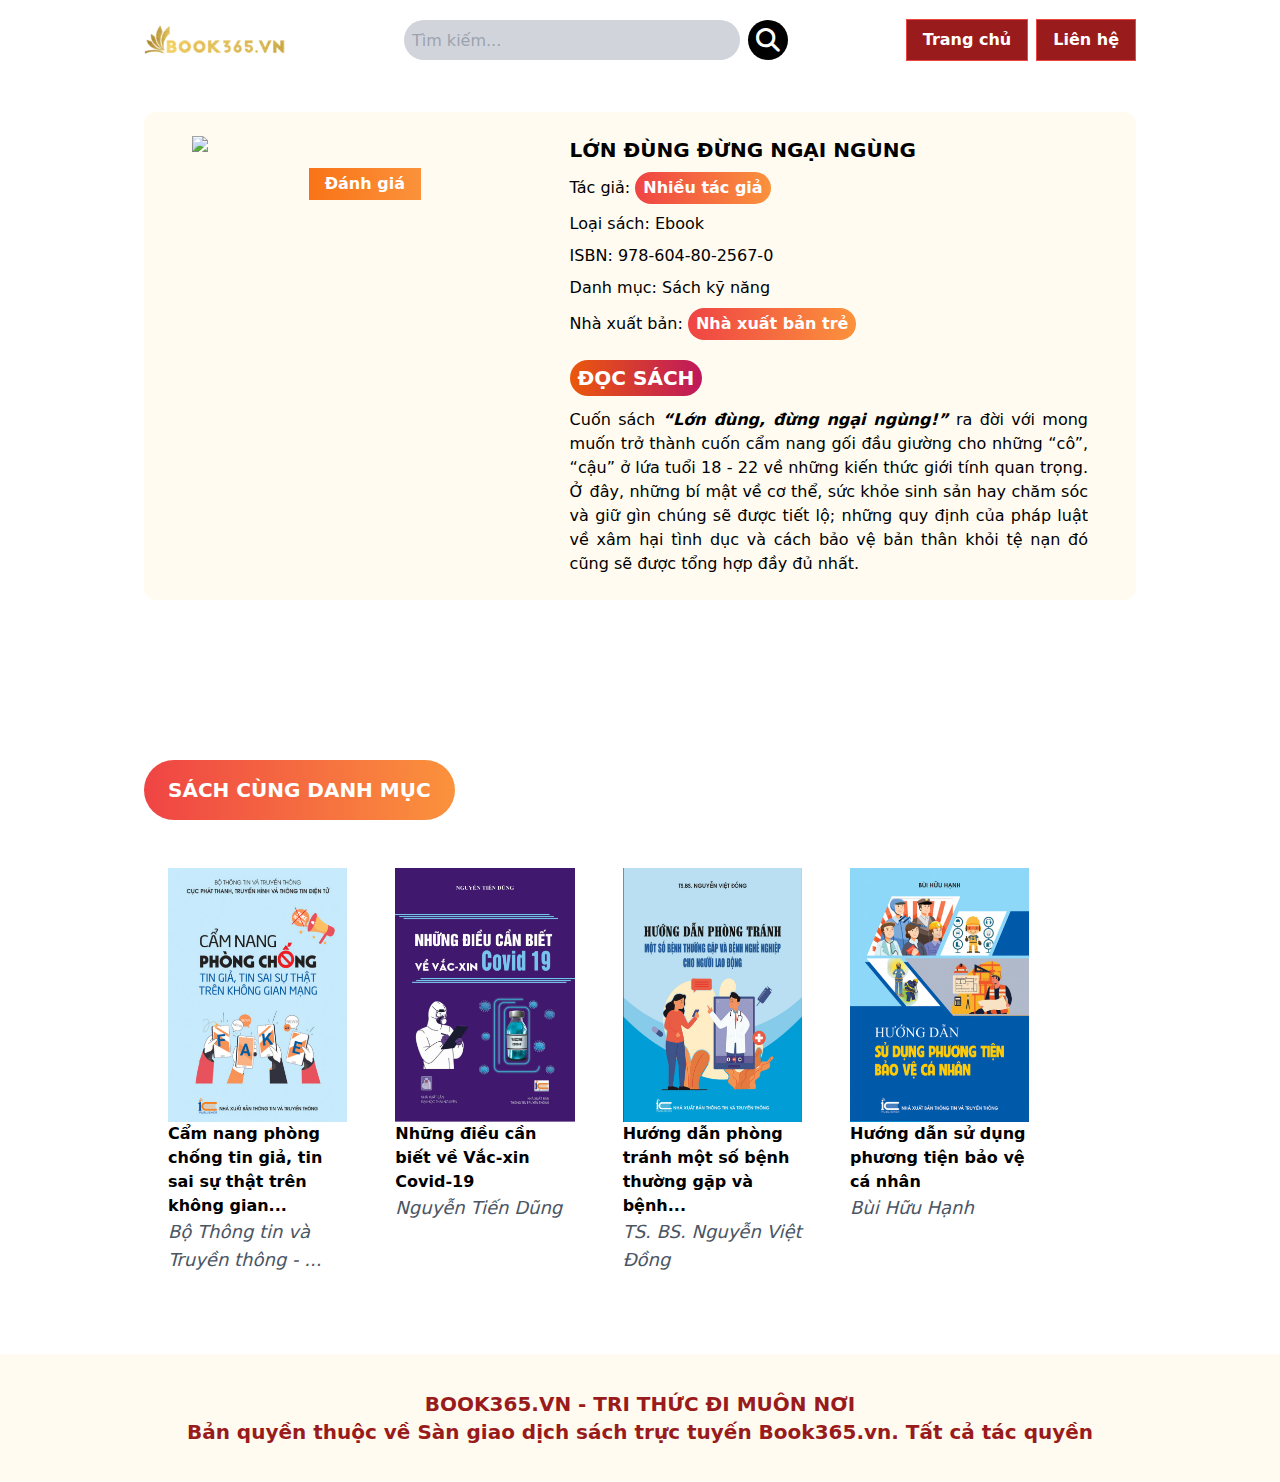
==== commit 4df0807e: "change tailwind" ====
--- a/index.html
+++ b/index.html
@@ -11,11 +11,11 @@
       href="https://cdnjs.cloudflare.com/ajax/libs/font-awesome/6.4.0/css/all.min.css"
     />
 
-    <script src="https://cdn.tailwindcss.com"></script>
+    <script src="./tailwindcss.js"></script>
   </head>
 
   <body>
-    <div id="wrapper" class="container mx-auto">
+    <div id="wrapper" class="mx-12 lg:mx-24 xl:mx-36">
       <div id="header" class="flex justify-between h-20 w-full">
         <div id="logo">
           <img src="./packages/images/logo.png" class="h-full" />
@@ -33,7 +33,7 @@
         </div>
 
         <div id="right-option" class="h-full flex justify-center items-center">
-          <a href="/">
+          <a href="../../index.html">
             <div
               class="px-4 py-2 bg-red-800 text-white font-bold border border-red-500 mr-2"
             >
@@ -41,7 +41,7 @@
             </div>
           </a>
 
-          <a href="/contact.html" class="">
+          <a href="./contact.html" class="">
             <div
               class="px-4 py-2 bg-red-800 text-white font-bold border border-red-500"
             >
@@ -51,47 +51,55 @@
         </div>
       </div>
 
-      <div id="container" class="w-full p-10 mt-12 rounded-xl bg-[#FFF5DA]">
+      <div
+        id="container"
+        class="w-full p-6 px-12 2xl:px-20 mb-40 mt-8 rounded-xl bg-[#fffbf0]"
+      >
         <div id="main-book" class="w-full flex">
-          <div id="book-cover" class="w-1/3">
+          <div id="book-cover" class="w-2/5 2xl:w-1/3">
             <img src="./packages/images/cover/cover-1.png" />
-            <div class="text-center mt-8">
+            <div class="text-center mt-4">
               <span
-                class="inline-block px-4 py-2 bg-gradient-to-r from-red-500 to-orange-400 text-white text-xl font-bold"
+                class="inline-block px-4 py-1 text-base 2xl:text-xl bg-gradient-to-r from-orange-500 to-orange-400 text-white font-bold"
                 >Đánh giá</span
               >
             </div>
           </div>
 
-          <div id="book-info" class="ml-16 w-2/3 text-xl">
-            <div class="text-4xl font-bold">LỚN ĐÙNG ĐỪNG NGẠI NGÙNG</div>
+          <div
+            id="book-info"
+            class="ml-8 2xl:ml-16 w-3/5 2xl:w-2/3 text-md 2xl:text-xl"
+          >
+            <div class="text-xl 2xl:text-3xl font-bold">
+              LỚN ĐÙNG ĐỪNG NGẠI NGÙNG
+            </div>
 
-            <a href="/authors.html">
-              <div class="my-3">
+            <a href="./authors.html">
+              <div class="my-2">
                 Tác giả:
                 <span
-                  class="inline-block px-4 py-2 bg-gradient-to-r from-red-500 to-orange-400 text-white text-xl font-bold rounded-full"
+                  class="inline-block px-2 py-1 2xl:px-3 2xl:py-1 text-base 2xl:text-xl bg-gradient-to-r from-red-500 to-orange-400 text-white font-bold rounded-full"
                   >Nhiều tác giả</span
                 >
               </div>
             </a>
-            <div class="my-3">Loại sách: <span>Ebook</span></div>
-            <div class="my-3">ISBN: 978-604-80-2567-0</div>
-            <div class="my-3">Danh mục: Sách kỹ năng</div>
+            <div class="my-2">Loại sách: <span>Ebook</span></div>
+            <div class="my-2">ISBN: 978-604-80-2567-0</div>
+            <div class="my-2">Danh mục: Sách kỹ năng</div>
 
-            <a href="/publisher.html">
-              <div class="my-4">
+            <a href="./publisher.html">
+              <div class="my-2 2xl:my-4">
                 Nhà xuất bản:
                 <span
-                  class="inline-block px-4 py-2 bg-gradient-to-r from-red-500 to-orange-400 text-white text-xl font-bold rounded-full"
+                  class="inline-block px-2 py-1 2xl:px-3 2xl:py-1 text-base 2xl:text-xl bg-gradient-to-r from-red-500 to-orange-400 text-white font-bold rounded-full"
                   >Nhà xuất bản trẻ</span
                 >
               </div>
             </a>
 
-            <a href="/">
+            <a href="./read/lon-dung-dung-ngai-ngung/trang-bia-1.html">
               <div
-                class="inline-block my-4 px-4 py-2 bg-gradient-to-r from-orange-500 to-orange-400 text-white text-3xl font-bold rounded-full"
+                class="inline-block my-3 px-2 py-1 2xl:px-4 2xl:py-2 text-xl 2xl:text-2xl bg-gradient-to-r from-orange-600 to-pink-700 text-white font-bold rounded-full"
               >
                 ĐỌC SÁCH
               </div>
@@ -117,15 +125,15 @@
       <div id="book-list" class="mt-16">
         <div>
           <span
-            class="inline-block px-6 py-4 rounded-full bg-gradient-to-r from-red-500 to-orange-400 text-white text-3xl font-bold"
+            class="inline-block px-6 py-4 text-xl 2xl:text-3xl rounded-full bg-gradient-to-r from-red-500 to-orange-400 text-white font-bold"
             >SÁCH CÙNG DANH MỤC</span
           >
         </div>
 
-        <div class="flex mt-12">
+        <div class="flex mt-12 w-11/12">
           <div class="w-1/4 px-6">
             <img src="./packages/images/book-list/1.png" />
-            <div class="text-xl font-semibold">
+            <div class="text-base 2xl:text-xl font-semibold">
               Cẩm nang phòng chống tin giả, tin sai sự thật trên không gian...
             </div>
             <div>
@@ -137,7 +145,7 @@
 
           <div class="w-1/4 px-6">
             <img src="./packages/images/book-list/2.png" />
-            <div class="text-xl font-semibold">
+            <div class="text-base 2xl:text-xl font-semibold">
               Những điều cần biết về Vắc-xin Covid-19
             </div>
             <div>
@@ -147,7 +155,7 @@
 
           <div class="w-1/4 px-6">
             <img src="./packages/images/book-list/3.png" />
-            <div class="text-xl font-semibold">
+            <div class="text-base 2xl:text-xl font-semibold">
               Hướng dẫn phòng tránh một số bệnh thường gặp và bệnh...
             </div>
             <div>
@@ -157,7 +165,7 @@
 
           <div class="w-1/4 px-6">
             <img src="./packages/images/book-list/4.png" />
-            <div class="text-xl font-semibold">
+            <div class="text-base 2xl:text-xl font-semibold">
               Hướng dẫn sử dụng phương tiện bảo vệ cá nhân
             </div>
             <div>
@@ -170,7 +178,7 @@
 
     <div
       id="footer"
-      class="w-full h-40 mt-20 bg-[#FFF5DA] flex flex-col justify-center items-center text-2xl text-red-800 font-bold"
+      class="w-full h-32 2xl:h-40 mt-20 bg-[#fffbf0] flex flex-col justify-center items-center text-xl 2xl:text-2xl text-red-800 font-bold"
     >
       <div>BOOK365.VN - TRI THỨC ĐI MUÔN NƠI</div>
       <div>
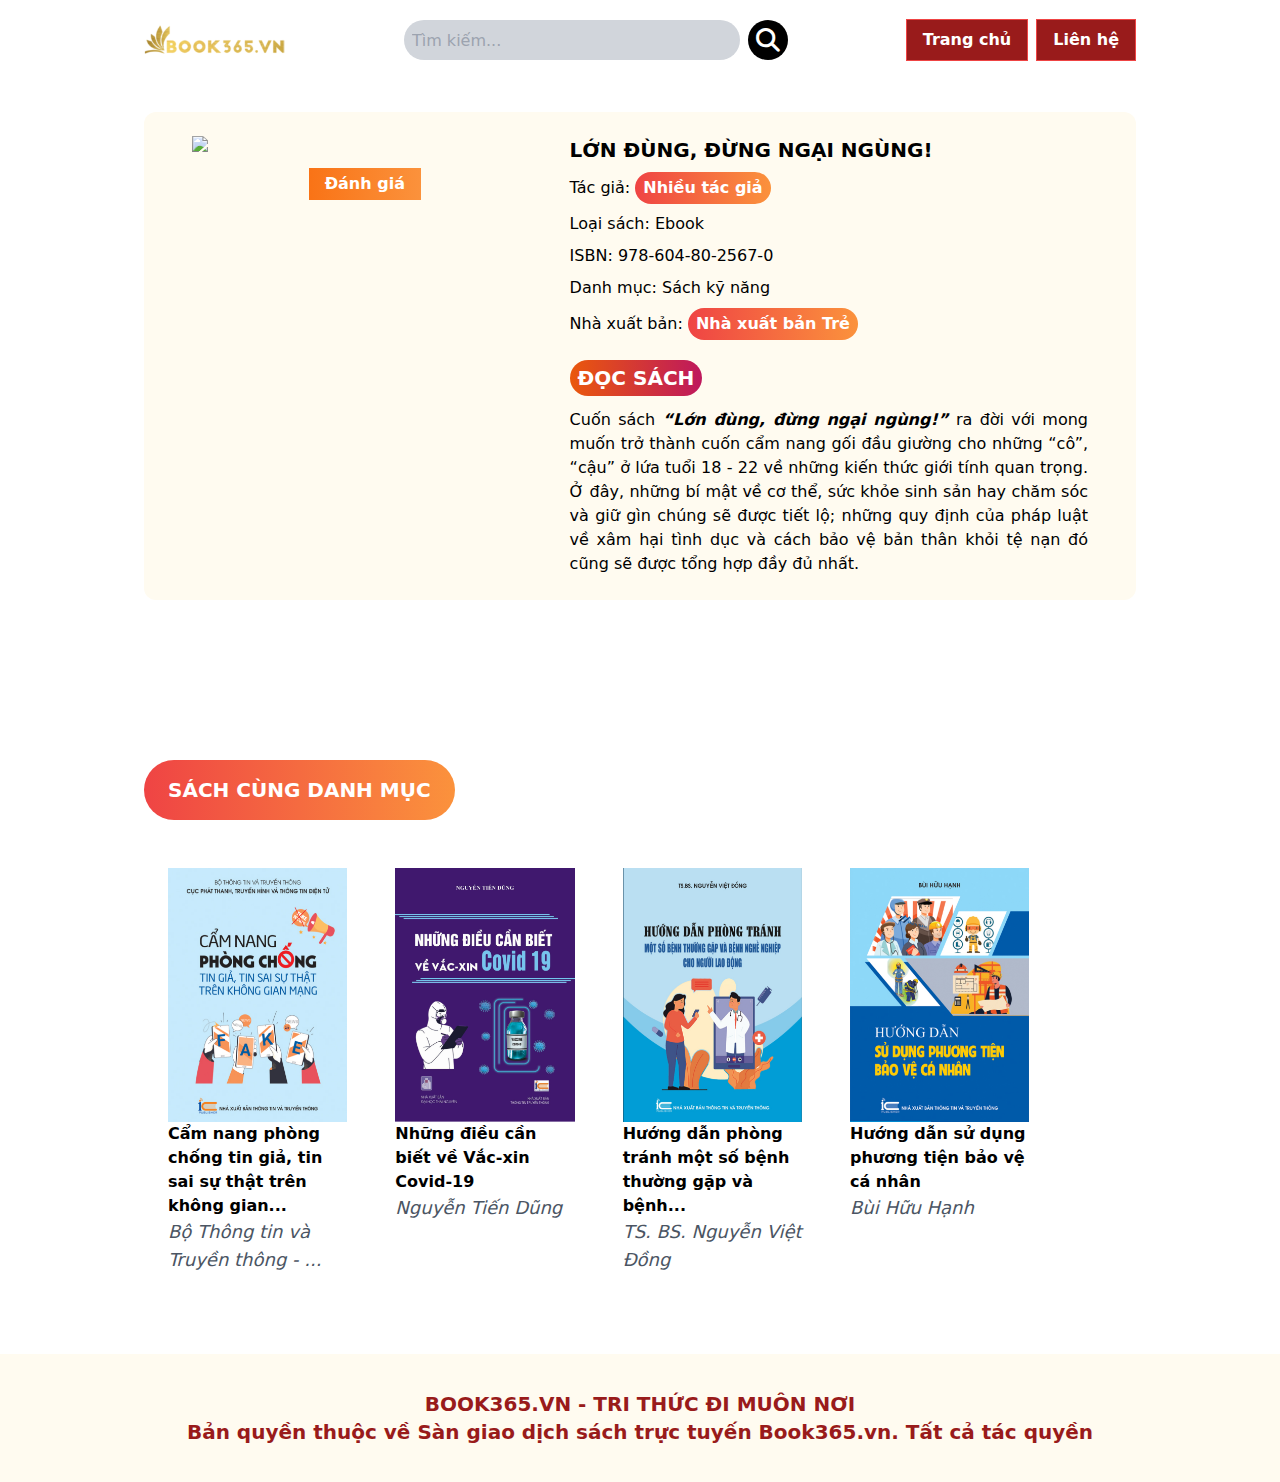
==== commit 50ef4418: "update giangs'fixes" ====
--- a/index.html
+++ b/index.html
@@ -1,4 +1,4 @@
-<!DOCTYPE html>
+    <!DOCTYPE html>
 <html lang="en">
   <head>
     <meta charset="UTF-8" />
@@ -71,7 +71,7 @@
             class="ml-8 2xl:ml-16 w-3/5 2xl:w-2/3 text-md 2xl:text-xl"
           >
             <div class="text-xl 2xl:text-3xl font-bold">
-              LỚN ĐÙNG ĐỪNG NGẠI NGÙNG
+              LỚN ĐÙNG, ĐỪNG NGẠI NGÙNG!
             </div>
 
             <a href="./authors.html">
@@ -92,7 +92,7 @@
                 Nhà xuất bản:
                 <span
                   class="inline-block px-2 py-1 2xl:px-3 2xl:py-1 text-base 2xl:text-xl bg-gradient-to-r from-red-500 to-orange-400 text-white font-bold rounded-full"
-                  >Nhà xuất bản trẻ</span
+                  >Nhà xuất bản Trẻ</span
                 >
               </div>
             </a>
